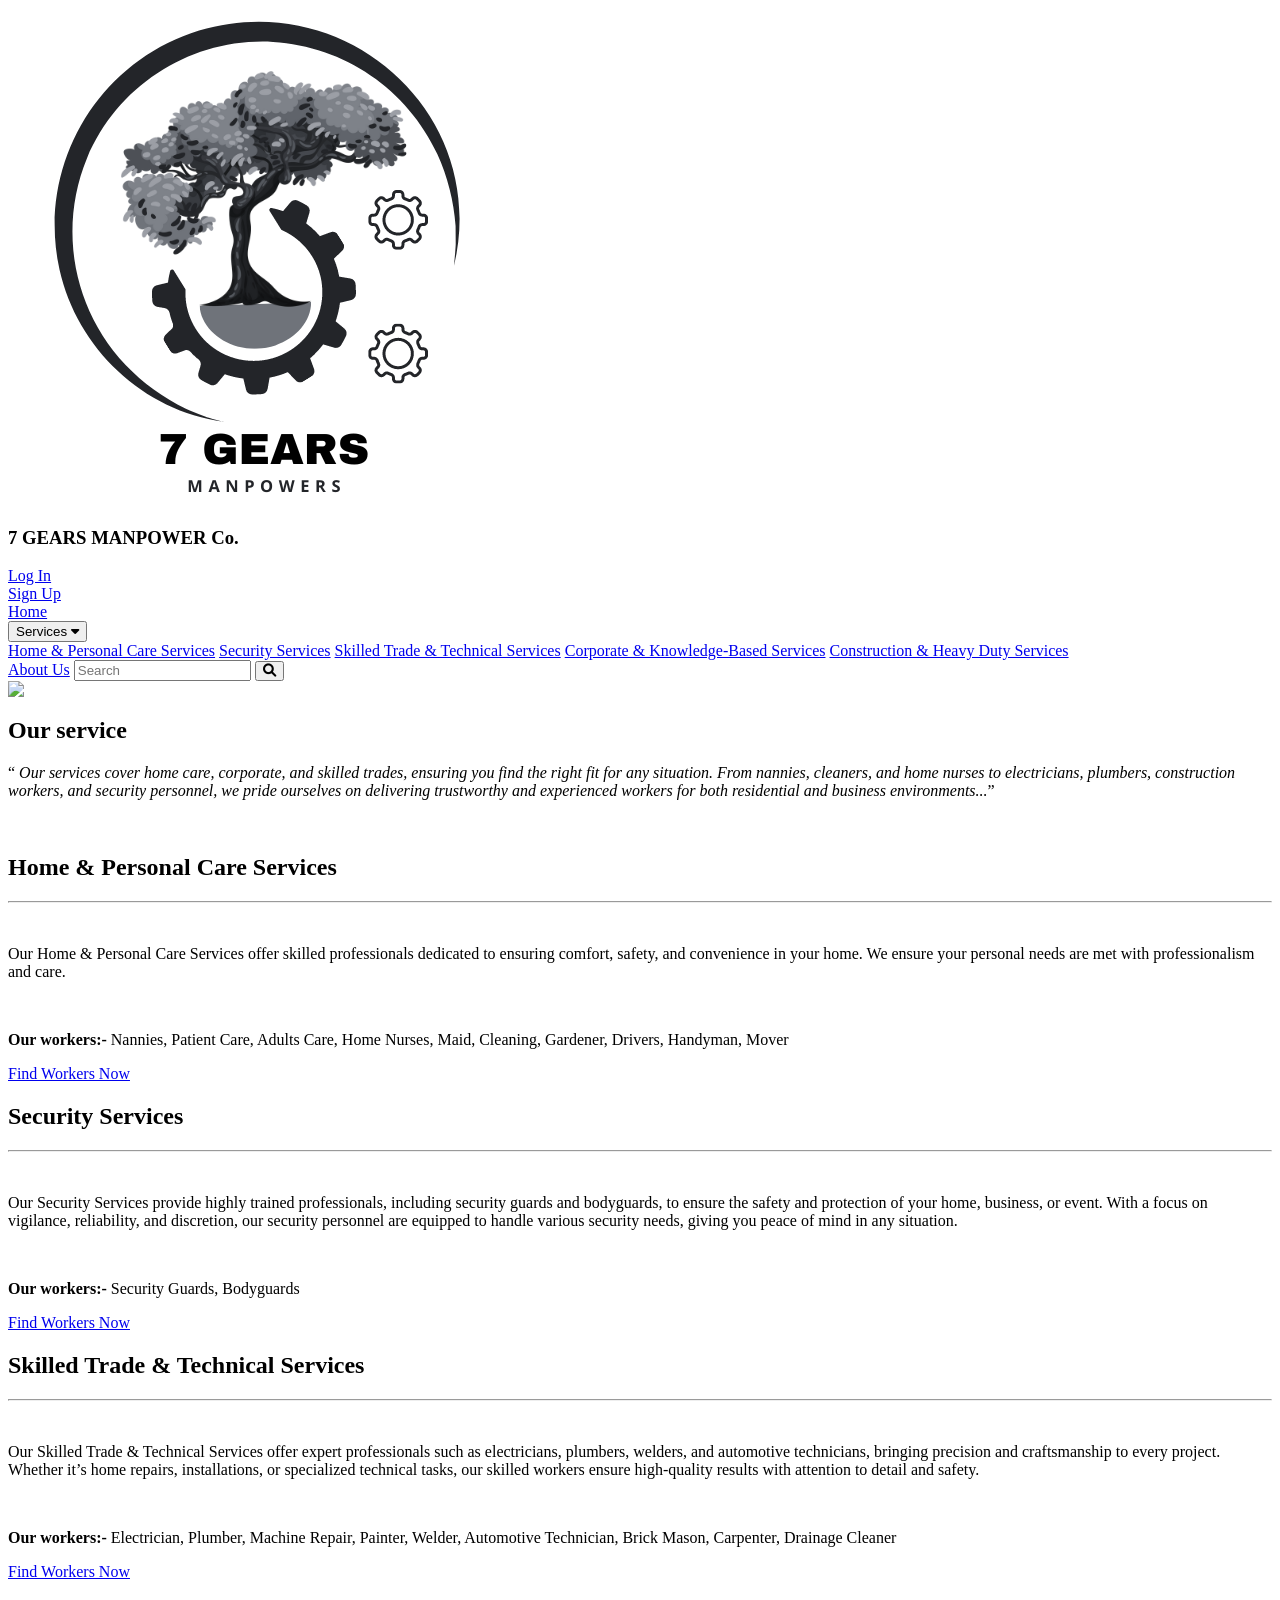
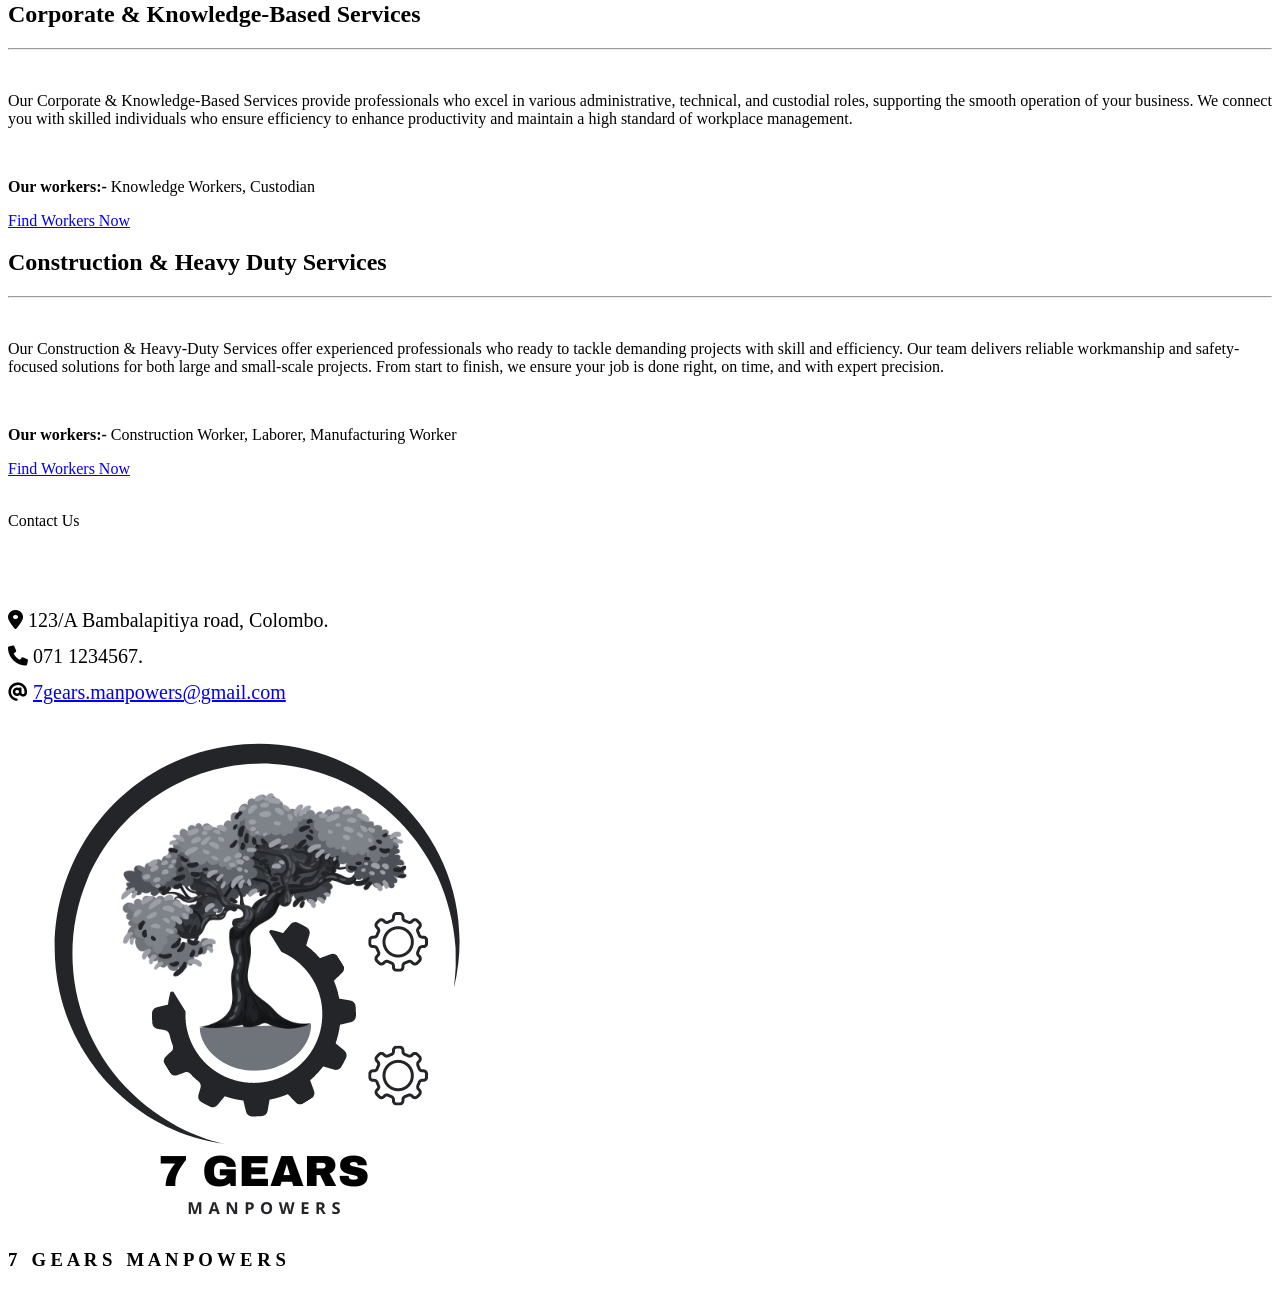
==== index.html @ c51e2d1a "2" ====
<html>
    <head>
        <meta charset="UTF-8">
        <meta name="viewport" content="width=device-width, initial-scale=1.0">
        <title>7 GEARS Manpower</title>
        <!--Favicon-->
        <link rel="icon" type="image/x-icon" href="..\Company logo\MAN POWERS.png">
        <link rel="stylesheet" type="text/css" href="page1.css">
        <link rel="stylesheet" href="https://cdnjs.cloudflare.com/ajax/libs/font-awesome/6.0.0/css/all.min.css">
    </head>
    <body>

        <header>
            
            <!--LOGO AND COMPANY NAME-->
            <section>
                <article class="headerarticle headerdiv">
                    <div class="logo">
                        <a href="..\Page7 (About Us)\page7.html">
                            <img src="..\Company logo\MAN POWERS.png" alt="Company Logo">
                        </a>
                    </div>
                    <div class="logo">
                        <h1 display="flex">7 GEARS MANPOWER Co.</h1>
                    </div>
                </article>
                <article class="headerarticle login">
                    <div>
                        <a href="..\Log in\Log in.html" class="logina" >Log In</a>
                    </div>
                    <div>
                        <a href="..\Sign up\Sign up.html" class="logina">Sign Up</a>
                    </div>
                </article>
            </section>

            <!--  NEVIGATION BAR   -->
            <section class="navigationbar">
                <div> 
                    <nav>
                        <a href="..\page1 (Home)\page1.html">Home</a>
                        <!--NEV-SERVICES DROPDOWN-->
                        <div class="dropdown">
                            <button class="dropbtn" style="float: none;">Services
                                <i class="fa fa-caret-down"></i>
                            </button>
                            <div class="dropdown-content">
                                <div class="row">
                                    <div class="column">
                                        <a href="..\Page2 (Home & Personal Care Services)\page2.html">Home & Personal Care Services</a>
                                        <a href="..\Page3 (Security Services)\page3.html">Security Services</a>
                                        <a href="..\Page4 (Skilled Trade & Technical Services)\page4.html">Skilled Trade & Technical Services</a>
                                        <a href="..\Page5 (Corporate & Knowledge-Based Services)\page5.html">Corporate & Knowledge-Based Services</a>
                                        <a href="..\Page6 (Construction & Heavy Duty Services)\page6.html">Construction & Heavy Duty Services</a>
                                    </div>
                                </div>
                            </div>
                        </div>
                        <a href="..\Page7 (About Us)\page7.html">About Us</a>
                        <!--NEV-SEARCH BAR-->
                        <input type="text" placeholder="Search">
                        <!--NEV-SEARCH BUTTON-->
                        <button type="submit" class="navibutton"><i class="fa fa-search"></i></button>
                    </nav>
                </div>
            </section>

        </header>

<!--  HERO SECTION BANNER  -->
        <section>
            <img src="Hero section banner 1.png" style="max-width: 100%; position: relative; overflow-y:auto;">
        </section>

<!--  SERVICE DESCRIPTION  -->
        <section>
            <div class="des1">
                <div class="des2">
                    <h1><b>Our service</b></h1>
                    <p><q><i> Our services cover home care, corporate, and skilled trades, ensuring you find the right fit for any situation. From nannies, cleaners, and home nurses to electricians, plumbers, construction workers, and security personnel, we pride ourselves on delivering trustworthy and experienced workers for both residential and business environments...</i></q></p>
                </div>  
            </div>
        </section><br>

<!--  SERVICE SECTION  -->
        <div class="griding">
            <div class="categories hero3"><h2><b>Home & Personal Care Services</b></h2><hr><br>
                <p>Our Home & Personal Care Services offer skilled professionals dedicated to ensuring comfort, safety, and convenience in your home. We ensure your personal needs are met with professionalism and care.</p><br>
                <p><b>Our workers:-</b> Nannies, Patient Care, Adults Care, Home Nurses, Maid, Cleaning, Gardener, Drivers, Handyman, Mover</p>
                <a href="..\Page2 (Home & Personal Care Services)\page2.html" class="cta-button FindNow">Find Workers Now</a>
            </div>
            
            
            <div class="categories hero3"><h2><b>Security Services</b></h2><hr><br>
                <p>Our Security Services provide highly trained professionals, including security guards and bodyguards, to ensure the safety and protection of your home, business, or event. With a focus on vigilance, reliability, and discretion, our security personnel are equipped to handle various security needs, giving you peace of mind in any situation.</p><br>
                <p><b>Our workers:-</b> Security Guards, Bodyguards</p>
                <a href="..\Page3 (Security Services)\page3.html" class="cta-button FindNow">Find Workers Now</a>
            </div>
            
            <div class="categories hero3"><h2><b>Skilled Trade & Technical Services</b></h2><hr><br>
                <p>Our Skilled Trade & Technical Services offer expert professionals such as electricians, plumbers, welders, and automotive technicians, bringing precision and craftsmanship to every project. Whether it’s home repairs, installations, or specialized technical tasks, our skilled workers ensure high-quality results with attention to detail and safety.</p><br>
                <p><b>Our workers:-</b> Electrician, Plumber, Machine Repair, Painter, Welder, Automotive Technician, Brick Mason, Carpenter, Drainage Cleaner</p>
                <a href="..\Page4 (Skilled Trade & Technical Services)\page4.html" class="cta-button FindNow">Find Workers Now</a>
            </div>
            
            <div class="categories hero3"><h2><b>Corporate & Knowledge-Based Services</b></h2><hr><br>
                <p>Our Corporate & Knowledge-Based Services provide professionals who excel in various administrative, technical, and custodial roles, supporting the smooth operation of your business. We connect you with skilled individuals who ensure efficiency to enhance productivity and maintain a high standard of workplace management.</p><br>
                <p><b>Our workers:-</b> Knowledge Workers, Custodian</p>
                <a href="..\Page5 (Corporate & Knowledge-Based Services)\page5.html" class="cta-button FindNow">Find Workers Now</a>
            </div>
            
            <div class="categories hero3"><h2><b>Construction & Heavy Duty Services</b></h2><hr><br>
                <p>Our Construction & Heavy-Duty Services offer experienced professionals who ready to tackle demanding projects with skill and efficiency. Our team delivers reliable workmanship and safety-focused solutions for both large and small-scale projects. From start to finish, we ensure your job is done right, on time, and with expert precision.</p><br>
                <p><b>Our workers:-</b> Construction Worker, Laborer, Manufacturing Worker</p>
                <a href="..\Page6 (Construction & Heavy Duty Services)\page6.html" class="cta-button FindNow">Find Workers Now</a>
            </div>
        </div><br>

        <footer>
            <div>
                <p>Contact Us </p><br><br>
                <p style="font-size: 20px; line-height: 1.8;">
                <i class="fas fa-map-marker-alt"></i> 123/A Bambalapitiya road, Colombo.<br>
                <i class="fas fa-phone"></i> 071 1234567.<br>
                <i class="fas fa-at"></i> <a href="mailto:7gears.manpowers@gmail.com" class="link">7gears.manpowers@gmail.com</a>
                </p>
            </div>

            <div>
                <img src="..\Company logo\MAN POWERS.png"><br>
                <h3>7 &nbsp; G E A R S &nbsp; M A N P O W E R S</h3>
            </div>
        </footer>

    </body>
</html>
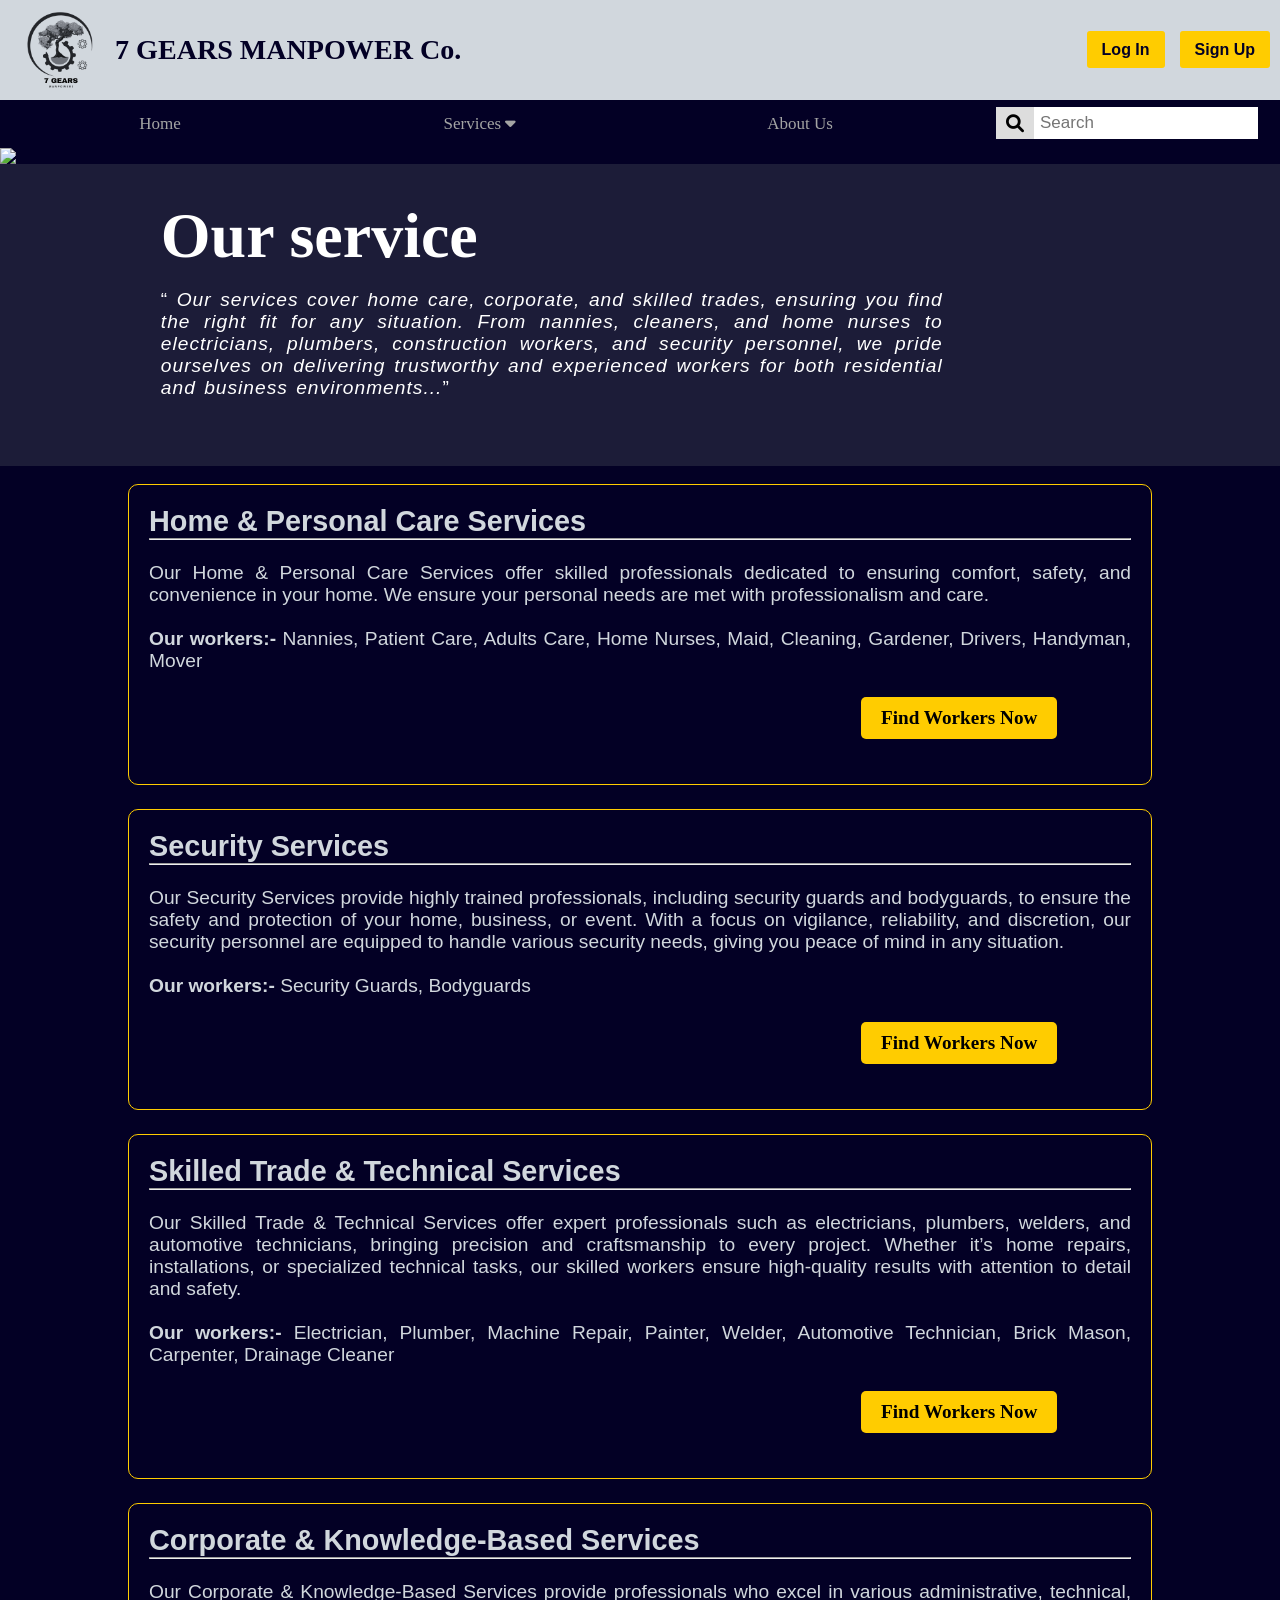
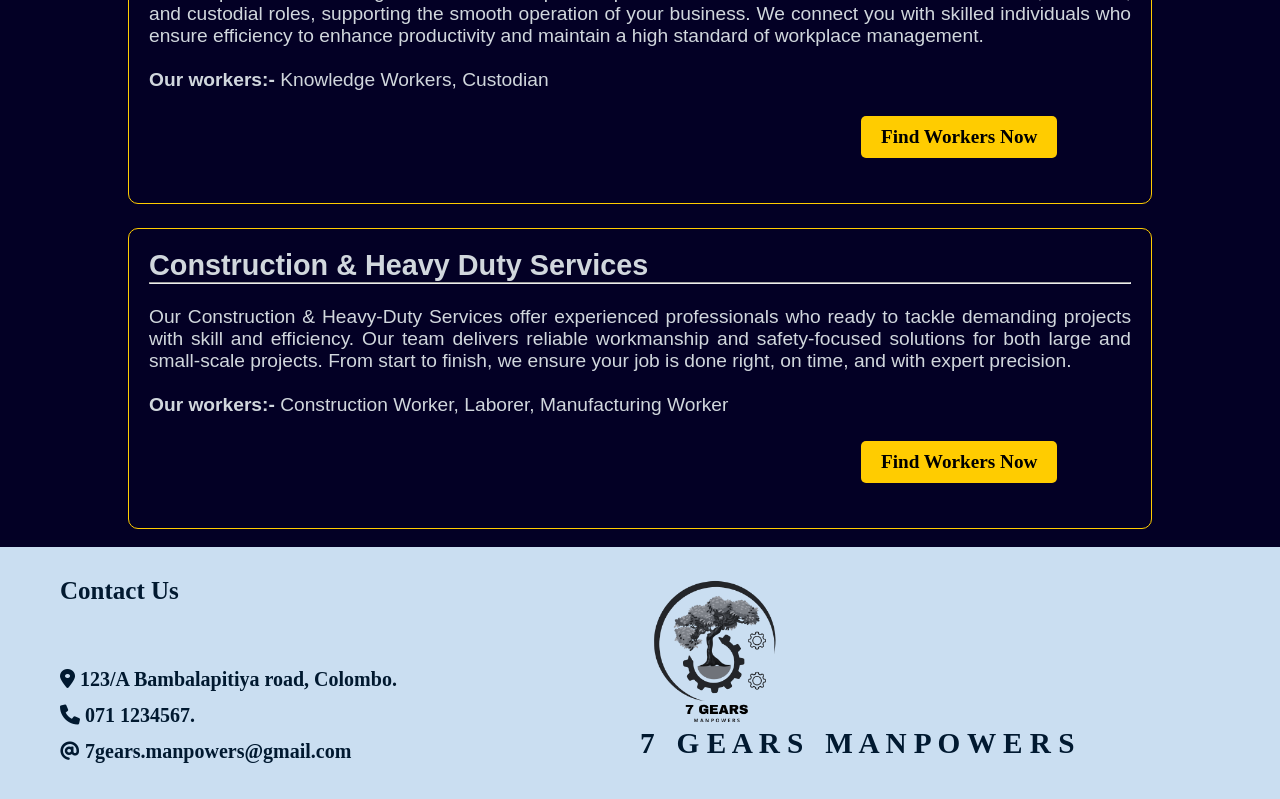
==== commit e653ee2d: "5" ====
--- a/index.html
+++ b/index.html
@@ -16,8 +16,8 @@
             <section>
                 <article class="headerarticle headerdiv">
                     <div class="logo">
-                        <a href="..\Page7 (About Us)\page7.html">
-                            <img src="..\Company logo\MAN POWERS.png" alt="Company Logo">
+                        <a href="page7.html">
+                            <img src="MAN POWERS.png" alt="Company Logo">
                         </a>
                     </div>
                     <div class="logo">
@@ -26,10 +26,10 @@
                 </article>
                 <article class="headerarticle login">
                     <div>
-                        <a href="..\Log in\Log in.html" class="logina" >Log In</a>
+                        <a href="Log in.html" class="logina" >Log In</a>
                     </div>
                     <div>
-                        <a href="..\Sign up\Sign up.html" class="logina">Sign Up</a>
+                        <a href="Sign up.html" class="logina">Sign Up</a>
                     </div>
                 </article>
             </section>
@@ -38,7 +38,7 @@
             <section class="navigationbar">
                 <div> 
                     <nav>
-                        <a href="..\page1 (Home)\page1.html">Home</a>
+                        <a href="page1.html">Home</a>
                         <!--NEV-SERVICES DROPDOWN-->
                         <div class="dropdown">
                             <button class="dropbtn" style="float: none;">Services
@@ -47,16 +47,16 @@
                             <div class="dropdown-content">
                                 <div class="row">
                                     <div class="column">
-                                        <a href="..\Page2 (Home & Personal Care Services)\page2.html">Home & Personal Care Services</a>
-                                        <a href="..\Page3 (Security Services)\page3.html">Security Services</a>
-                                        <a href="..\Page4 (Skilled Trade & Technical Services)\page4.html">Skilled Trade & Technical Services</a>
-                                        <a href="..\Page5 (Corporate & Knowledge-Based Services)\page5.html">Corporate & Knowledge-Based Services</a>
-                                        <a href="..\Page6 (Construction & Heavy Duty Services)\page6.html">Construction & Heavy Duty Services</a>
+                                        <a href="page2.html">Home & Personal Care Services</a>
+                                        <a href="page3.html">Security Services</a>
+                                        <a href="page4.html">Skilled Trade & Technical Services</a>
+                                        <a href="page5.html">Corporate & Knowledge-Based Services</a>
+                                        <a href="page6.html">Construction & Heavy Duty Services</a>
                                     </div>
                                 </div>
                             </div>
                         </div>
-                        <a href="..\Page7 (About Us)\page7.html">About Us</a>
+                        <a href="page7.html">About Us</a>
                         <!--NEV-SEARCH BAR-->
                         <input type="text" placeholder="Search">
                         <!--NEV-SEARCH BUTTON-->
@@ -87,32 +87,32 @@
             <div class="categories hero3"><h2><b>Home & Personal Care Services</b></h2><hr><br>
                 <p>Our Home & Personal Care Services offer skilled professionals dedicated to ensuring comfort, safety, and convenience in your home. We ensure your personal needs are met with professionalism and care.</p><br>
                 <p><b>Our workers:-</b> Nannies, Patient Care, Adults Care, Home Nurses, Maid, Cleaning, Gardener, Drivers, Handyman, Mover</p>
-                <a href="..\Page2 (Home & Personal Care Services)\page2.html" class="cta-button FindNow">Find Workers Now</a>
+                <a href="page2.html" class="cta-button FindNow">Find Workers Now</a>
             </div>
             
             
             <div class="categories hero3"><h2><b>Security Services</b></h2><hr><br>
                 <p>Our Security Services provide highly trained professionals, including security guards and bodyguards, to ensure the safety and protection of your home, business, or event. With a focus on vigilance, reliability, and discretion, our security personnel are equipped to handle various security needs, giving you peace of mind in any situation.</p><br>
                 <p><b>Our workers:-</b> Security Guards, Bodyguards</p>
-                <a href="..\Page3 (Security Services)\page3.html" class="cta-button FindNow">Find Workers Now</a>
+                <a href="page3.html" class="cta-button FindNow">Find Workers Now</a>
             </div>
             
             <div class="categories hero3"><h2><b>Skilled Trade & Technical Services</b></h2><hr><br>
                 <p>Our Skilled Trade & Technical Services offer expert professionals such as electricians, plumbers, welders, and automotive technicians, bringing precision and craftsmanship to every project. Whether it’s home repairs, installations, or specialized technical tasks, our skilled workers ensure high-quality results with attention to detail and safety.</p><br>
                 <p><b>Our workers:-</b> Electrician, Plumber, Machine Repair, Painter, Welder, Automotive Technician, Brick Mason, Carpenter, Drainage Cleaner</p>
-                <a href="..\Page4 (Skilled Trade & Technical Services)\page4.html" class="cta-button FindNow">Find Workers Now</a>
+                <a href="page4.html" class="cta-button FindNow">Find Workers Now</a>
             </div>
             
             <div class="categories hero3"><h2><b>Corporate & Knowledge-Based Services</b></h2><hr><br>
                 <p>Our Corporate & Knowledge-Based Services provide professionals who excel in various administrative, technical, and custodial roles, supporting the smooth operation of your business. We connect you with skilled individuals who ensure efficiency to enhance productivity and maintain a high standard of workplace management.</p><br>
                 <p><b>Our workers:-</b> Knowledge Workers, Custodian</p>
-                <a href="..\Page5 (Corporate & Knowledge-Based Services)\page5.html" class="cta-button FindNow">Find Workers Now</a>
+                <a href="page5.html" class="cta-button FindNow">Find Workers Now</a>
             </div>
             
             <div class="categories hero3"><h2><b>Construction & Heavy Duty Services</b></h2><hr><br>
                 <p>Our Construction & Heavy-Duty Services offer experienced professionals who ready to tackle demanding projects with skill and efficiency. Our team delivers reliable workmanship and safety-focused solutions for both large and small-scale projects. From start to finish, we ensure your job is done right, on time, and with expert precision.</p><br>
                 <p><b>Our workers:-</b> Construction Worker, Laborer, Manufacturing Worker</p>
-                <a href="..\Page6 (Construction & Heavy Duty Services)\page6.html" class="cta-button FindNow">Find Workers Now</a>
+                <a href="page6.html" class="cta-button FindNow">Find Workers Now</a>
             </div>
         </div><br>
 
@@ -127,7 +127,7 @@
             </div>
 
             <div>
-                <img src="..\Company logo\MAN POWERS.png"><br>
+                <img src="MAN POWERS.png"><br>
                 <h3>7 &nbsp; G E A R S &nbsp; M A N P O W E R S</h3>
             </div>
         </footer>
--- a/page1.css
+++ b/page1.css
@@ -0,0 +1,420 @@
+* {
+    margin: 0;
+    padding: 0;
+    box-sizing: border-box;
+}
+
+section {
+    overflow-y: auto;
+}
+
+body {
+    background-color: #030025;
+}
+
+/*    LOGO AND COMPANY NAME    */
+header {
+    position: sticky;
+    top: 0;
+    z-index: 3;
+}
+
+.headerarticle {
+    float: left;
+}
+
+/*LOGO & NAME*/
+.headerdiv {
+    display: flex;
+    gap: 15px;
+    width: 50%;
+    align-items: center;
+    justify-content: left;
+    padding: 10px 20px;
+    background-color: #d1d7dd;
+}
+
+.logo {
+    font-size: x-large;
+    color: #030025;
+}
+
+@media screen and (max-width: 750px) {
+    .logo {
+        font-size: medium;
+        color: #030025;
+    }
+}
+
+.logo img {
+    max-width: 80px;
+    height: auto;
+}
+
+/*LOGIN*/
+.login {
+    display: flex;
+    gap: 15px;
+    width: 50%;
+    padding: 40.75px 10px;
+    background-color: #d1d7dd;
+    justify-content: right;
+}
+
+.logina {
+    font-family: sans-serif;
+    font-weight: bold;
+    text-decoration: none;
+    background-color: #ffcc00;
+    color: #030025;
+    border: none;
+    border-radius: 3px;
+    padding: 10px 15px;
+}
+
+
+/*    NEVIGATION BAR    */
+.navigationbar {
+    background-color: #030025;
+    overflow: auto;
+}
+
+.navigationbar a {
+    float: left;
+    width: 25%;
+    color: #a4a4a4;
+    text-align: center;
+    padding: 14px 16px;
+    text-decoration: none;
+    font-size: 17px;
+}
+
+.navigationbar a:hover {
+    background-color: #ddd;
+    color: rgb(55, 55, 55);
+}
+
+/*NEV-SERVICES DROPDOWN*/
+.dropdown {
+    float: left;
+    overflow: hidden;
+    text-align: center;
+    color: #a4a4a4;
+    width: 25%;
+    max-width: 100%;
+    padding: 14px 16px;
+    font-size: 17px;
+}
+
+.dropdown .dropbtn {
+    border: none;
+    outline: none;
+    color: inherit;
+    text-align: center;
+    padding: 0px 16px;
+    background-color: inherit;
+    font: inherit;
+    margin: auto;
+}
+
+.dropdown:hover {
+    background-color: #ddd;
+    color: rgb(55, 55, 55);
+    padding: 14px 16px;
+}
+
+.dropdown-content {
+    display: none;
+    position: absolute;
+    background-color: #f9f9f9;
+    width: 25%;
+    max-width: 100%;
+    left: 25%;
+    box-shadow: 0px 8px 16px 0px rgba(0, 0, 0, 0.2);
+    z-index: 1;
+}
+
+.dropdown-content .header {
+    background: inherit;
+    padding: 0px;
+    color: #a4a4a4;
+}
+
+.dropdown:hover .dropdown-content {
+    display: block;
+}
+
+.column {
+    float: left;
+    width: 100%;
+    padding: 10px;
+    background-color: #ccc;
+    color: #000;
+    min-height: 280px;
+}
+
+.column a {
+    float: none;
+    color: black;
+    padding: 16px;
+    width: 100%;
+    text-decoration: none;
+    display: block;
+    text-align: left;
+}
+
+.column a:hover {
+    background-color: #ddd;
+}
+
+.row:after {
+    content: "";
+    display: table;
+    clear: both;
+}
+
+/*NEV-SEARCH BAR*/
+.navigationbar input[type=text] {
+    float: right;
+    padding: 6px;
+    border: none;
+    margin-top: 7px;
+    margin-right: 22px;
+    font-size: 17px;
+}
+
+@media screen and (max-width: 1154px) {
+    .navigationbar input[type=text] {
+        float: right;
+        padding: 6px;
+        border: none;
+        margin-top: 0px;
+        margin-right: 0px;
+        font-size: 17px;
+        width: 95%;
+    }
+}
+
+/*NEV-SEARCH BUTTON*/
+.navibutton {
+    float: right;
+    padding: 7px 10px;
+    margin-top: 7px;
+    background: #ddd;
+    font-size: 18px;
+    border: none;
+    cursor: pointer;
+}
+
+@media screen and (max-width: 1154px) {
+    .navibutton {
+        float: right;
+        width: 5%;
+        margin-top: 0px;
+        margin-left: 0px;
+    }
+}
+
+.des1 {
+    background-color: #1c1c38;
+    display: inline-flex;
+    max-width: 100%;
+    max-height: fit-content;
+    box-sizing: border-box;
+    padding: 10px;
+}
+
+.des2 {
+    background-color: rgba(0, 0, 0, 0);
+    max-height: fit-content;
+    position: relative;
+    left: 8%;
+    color: #fff;
+    border-radius: 10px;
+    padding: 25px 50px;
+    max-width: 100%;
+    width: 70%;
+    box-sizing: border-box;
+    align-items: center;
+    justify-content: center;
+}
+
+.des2 h1 {
+    font-size: 4rem;
+    margin-bottom: 1rem;
+}
+
+.des2 p {
+    font-size: 1.2rem;
+    font-family: Sans-serif;
+    letter-spacing: 1px;
+    word-spacing: 2px;
+    margin-bottom: 2rem;
+    text-align: justify;
+}
+
+.griding {
+    display: grid;
+    grid-template-columns: repeat(auto-fit, minmax(900px, 1fr));
+    gap: 1.5rem;
+}
+
+@media screen and (max-width: 900px) {
+    .griding {
+        display: grid;
+        grid-template-columns: repeat(auto-fit, minmax(400px, 1fr));
+        gap: 1.5rem;
+    }
+}
+
+.hero3 {
+    background-color: #030025;
+    overflow-y: auto;
+    text-align: center;
+    width: 100%;
+    z-index: 2;
+}
+
+.categories {
+    background-color: #030025;
+    color: #d1d7dd;
+    text-align: left;
+    margin: auto;
+    border: 1px solid #ffcc00;
+    border-radius: 10px;
+    padding: 20px 20px;
+    width: 80%;
+    overflow-y: auto;
+    font-family: Arial, Helvetica, sans-serif;
+    font-size: 1.2rem;
+    transition: font-size 1s linear, background-color 0.5s linear;
+    z-index: 2;
+}
+
+.categories p {
+    text-align: justify;
+}
+
+.categories:hover {
+    background-color: rgba(209, 215, 221, 0.852);
+    color: #030025;
+}
+
+.categories:hover h2 {
+    font-size: 40px;
+}
+
+.FindNow {
+    float: right;
+    margin: 25px 0;
+    padding: 25px 20px;
+    position: relative;
+    right: 7.5%;
+    overflow-y: auto;
+    font-family: 'Times New Roman', Times, serif;
+}
+
+@media screen and (max-width: 800px) {
+    .FindNow {
+        position: relative;
+        margin: 25px 0;
+        padding: 25px 20px;
+    }
+}
+
+.FindNow a {
+    align-items: center;
+    justify-content: center;
+}
+
+.cta-button {
+    padding: 10px 20px;
+    background-color: #ffcc00;
+    color: #000;
+    text-decoration: none;
+    font-weight: bold;
+    border-radius: 5px;
+    transition: background-color 2s;
+    align-items: center;
+    justify-content: center;
+}
+
+.cta-button:hover {
+    background-color: #e6b800;
+}
+
+@media screen and (max-width: 800px) {
+    .des2 {
+        margin: auto;
+        width: 90%;
+        position: unset;
+    }
+
+    .des2 h1 {
+        font-size: 3rem;
+        margin-bottom: 0.5rem;
+    }
+
+    .des2 p {
+        font-size: 1rem;
+        letter-spacing: 0.8px;
+        word-spacing: 1.5px;
+        margin-bottom: 1rem;
+    }
+
+    .categories {
+        font-size: 1rem;
+    }
+}
+
+@media screen and (max-width: 600px) {
+    .des2 h1 {
+        font-size: 2.5rem;
+        margin-bottom: 0.5rem;
+    }
+
+    .des2 p {
+        font-size: 0.8rem;
+        letter-spacing: 0.8px;
+        word-spacing: 1.5px;
+        margin-bottom: 1rem;
+    }
+}
+
+footer {
+    color: #011930;
+    text-decoration: none;
+    position: relative;
+    font-weight: bolder;
+    font-size: 25px;
+    padding: 30px 60px;
+    left: 0;
+    bottom: 0;
+    width: 100%;
+    background-color: #cadef1;
+    text-align: left;
+    display: grid;
+    grid-template-columns: repeat(auto-fit, minmax(350px, 1fr));
+    z-index: 3;
+}
+
+footer .link {
+    text-decoration: none;
+    color: #011930;
+}
+
+footer img {
+    max-width: 150px;
+    height: auto;
+    margin: auto;
+}
+
+@media screen and (max-width: 1100px) {
+    footer h3 {
+        font-size: 20px;
+    }
+
+    footer img {
+        max-width: 100px;
+    }
+}
